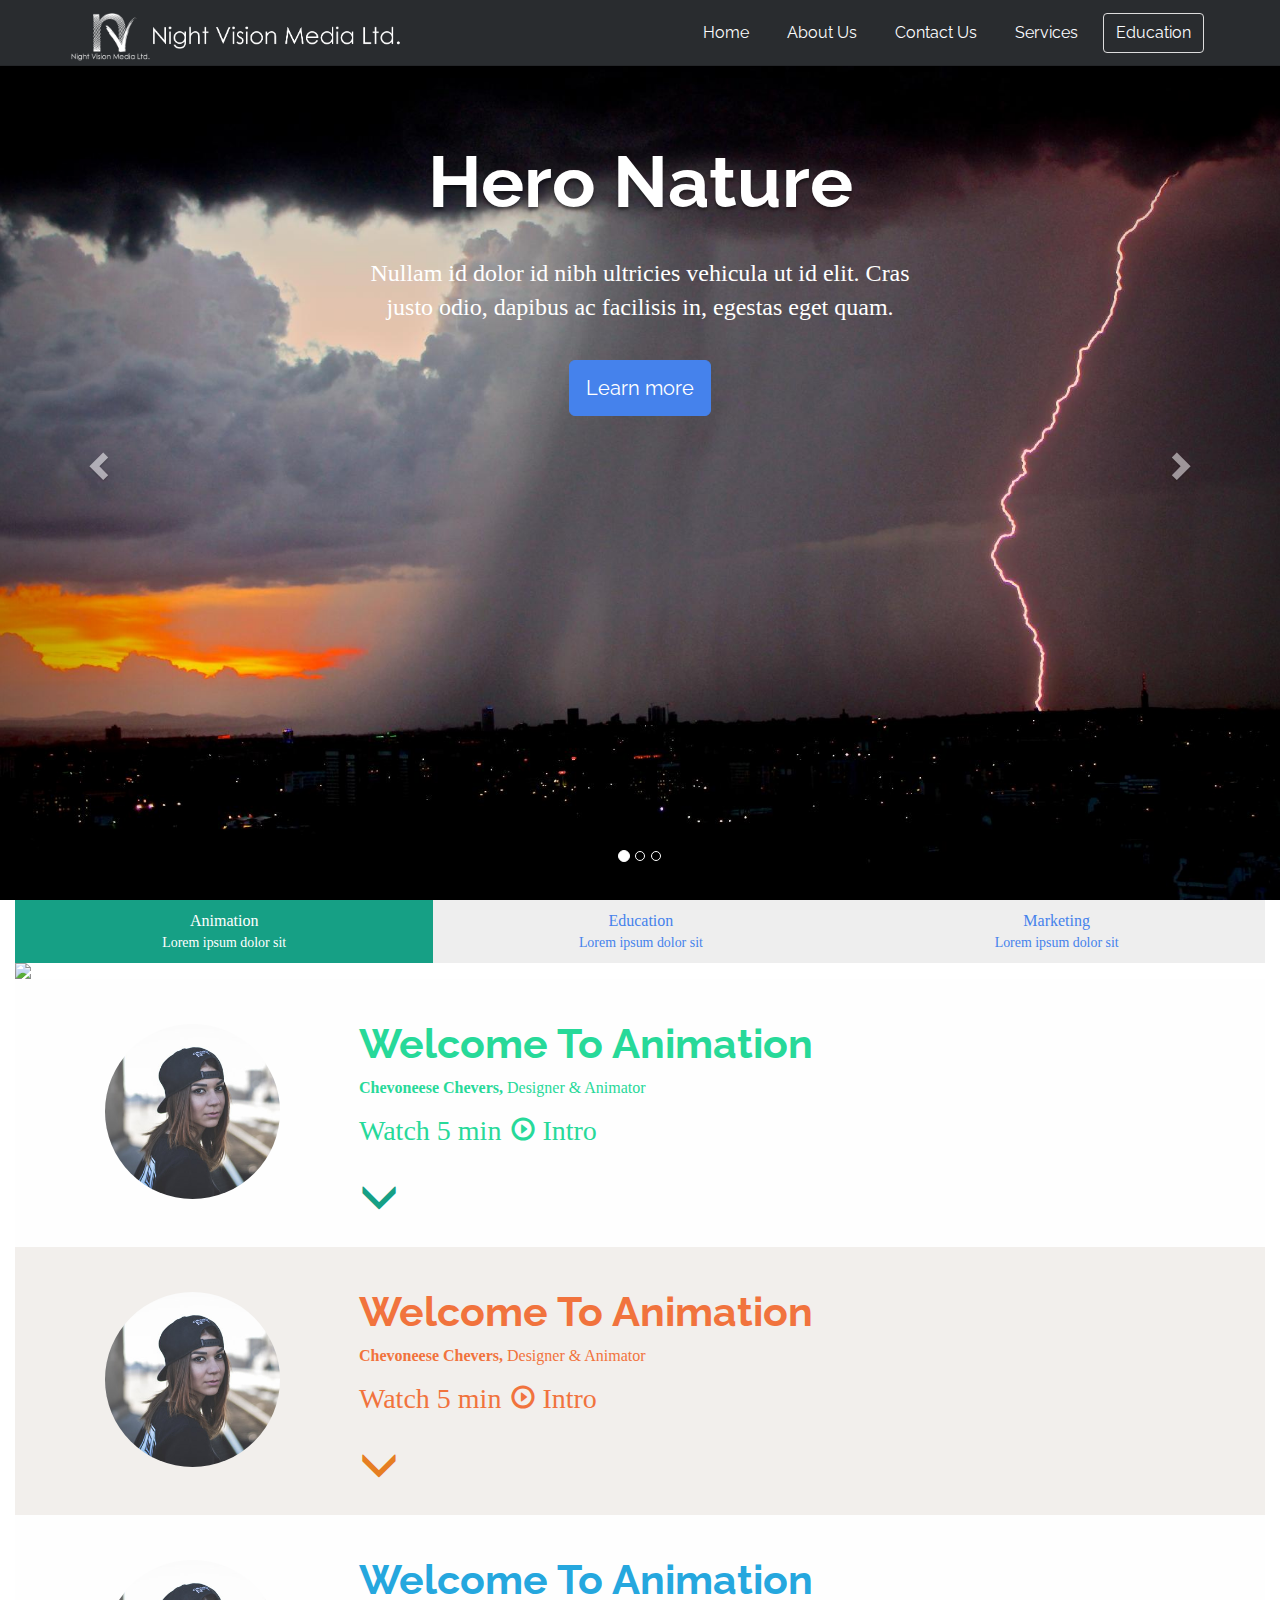
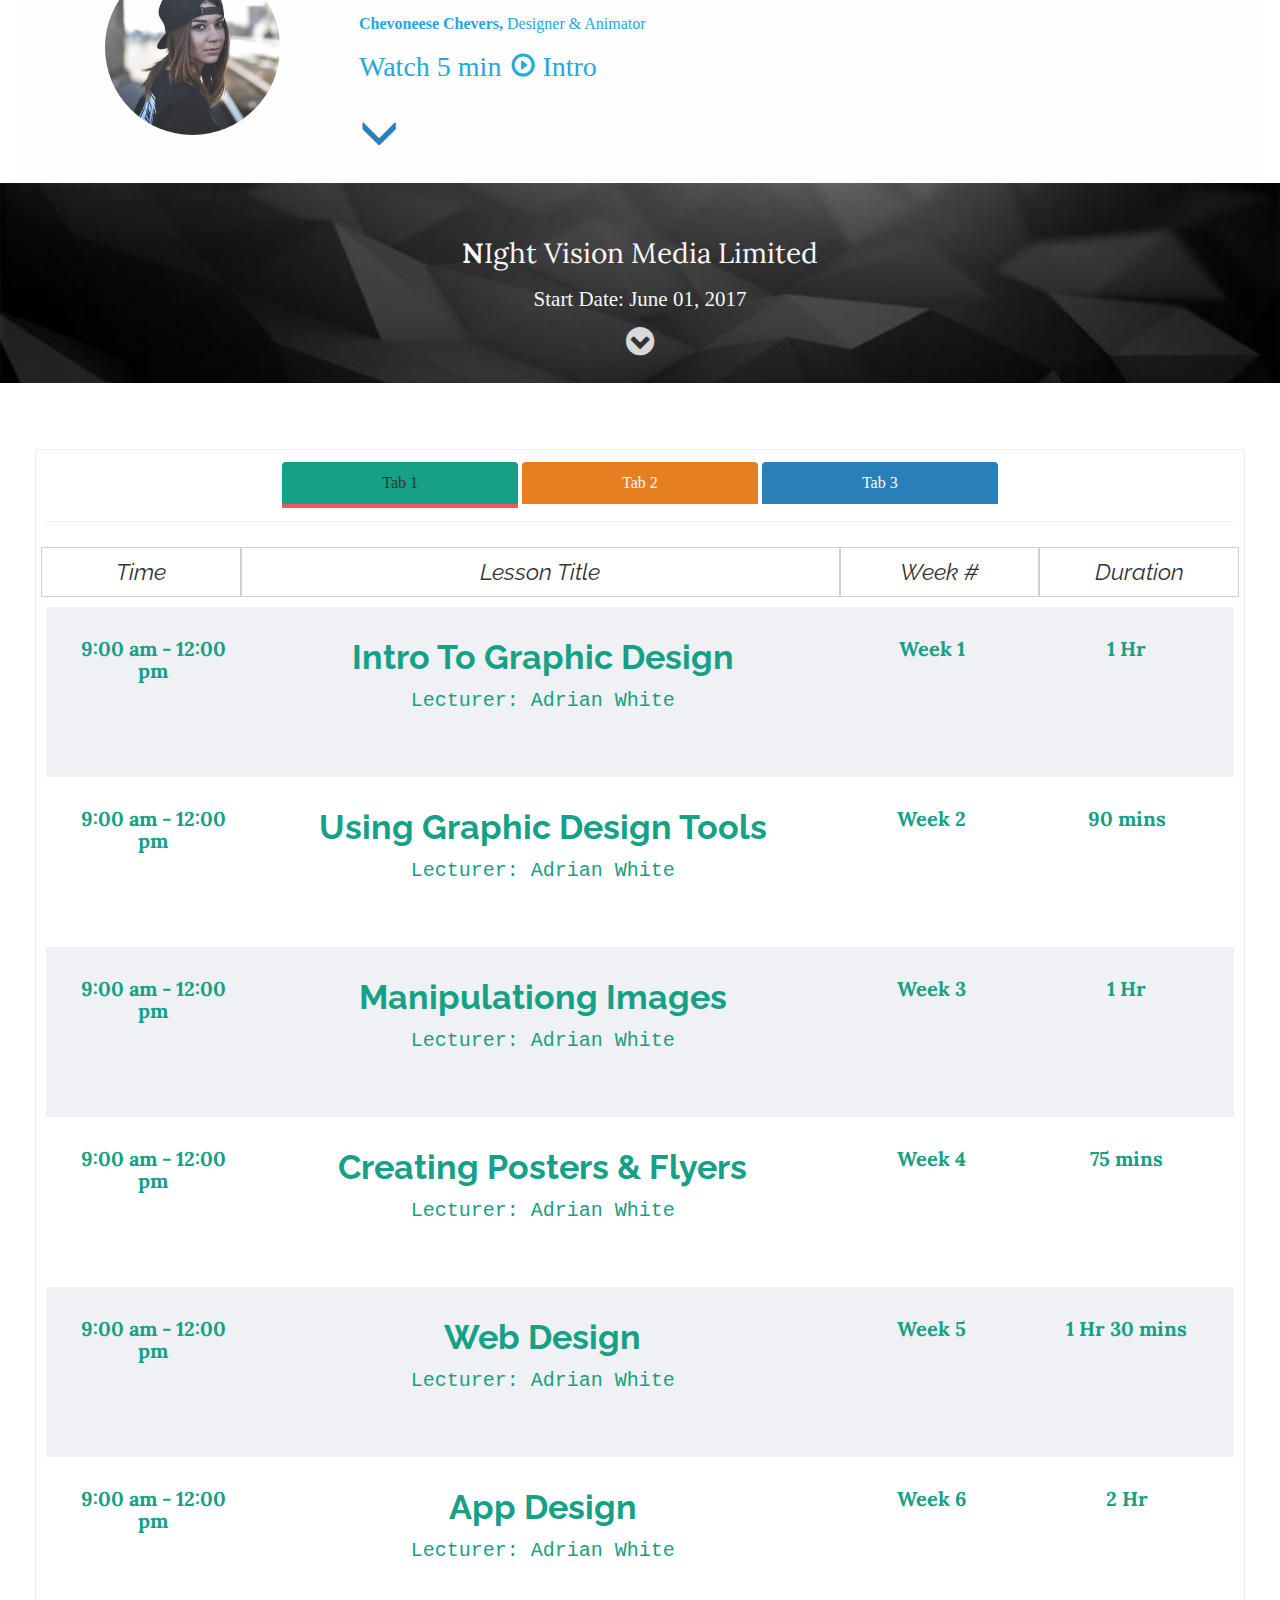
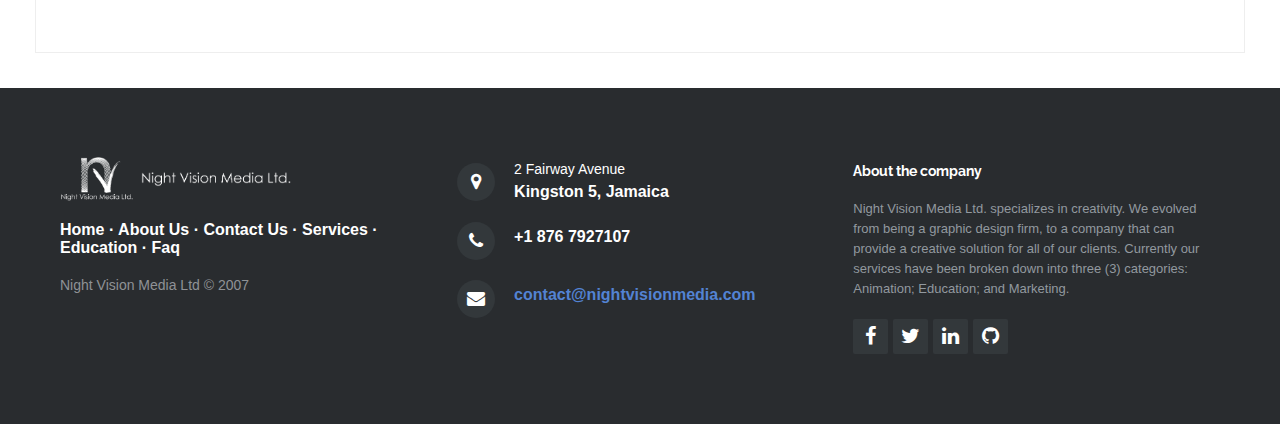
==== education.html @ b78f9aa9 "First git commit" ====
<!DOCTYPE html>
<html>

<head>
    <meta charset="utf-8">
    <meta name="viewport" content="width=device-width, initial-scale=1.0">
    <title>MyNVML</title>
    <link rel="stylesheet" href="assets/bootstrap/css/bootstrap.min.css">
    <link rel="stylesheet" href="https://fonts.googleapis.com/css?family=Raleway:400,700">
    <link rel="stylesheet" href="https://fonts.googleapis.com/css?family=Cookie">
    <link rel="stylesheet" href="https://fonts.googleapis.com/css?family=Lora">
    <link rel="stylesheet" href="assets/fonts/font-awesome.min.css">
    <link rel="stylesheet" href="assets/fonts/ionicons.min.css">
    <link rel="stylesheet" href="assets/css/Article-Dual-Column.css">
    <link rel="stylesheet" href="assets/css/Article-List.css">
    <link rel="stylesheet" href="assets/css/Brands.css">
    <link rel="stylesheet" href="assets/css/Carousel-Hero.css">
    <link rel="stylesheet" href="assets/css/Contact-Form-Clean.css">
    <link rel="stylesheet" href="assets/css/Features-Blue.css">
    <link rel="stylesheet" href="assets/css/Highlight-Phone.css">
    <link rel="stylesheet" href="https://cdnjs.cloudflare.com/ajax/libs/animate.css/3.5.2/animate.min.css">
    <link rel="stylesheet" href="https://cdnjs.cloudflare.com/ajax/libs/aos/2.1.1/aos.css">
    <link rel="stylesheet" href="https://cdnjs.cloudflare.com/ajax/libs/bootstrap-lightbox/0.7.0/bootstrap-lightbox.css">
    <link rel="stylesheet" href="https://cdnjs.cloudflare.com/ajax/libs/lightbox2/2.8.2/css/lightbox.min.css">
    <link rel="stylesheet" href="assets/css/Lightbox-Gallery.css">
    <link rel="stylesheet" href="assets/css/Pretty-Footer.css">
    <link rel="stylesheet" href="assets/css/lower_tabs.css">
    <link rel="stylesheet" href="assets/css/Map-Clean.css">
    <link rel="stylesheet" href="assets/css/Newsletter-Subscription-Form.css">
    <link rel="stylesheet" href="assets/css/Projects-Clean.css">
    <link rel="stylesheet" href="assets/css/Social-Icons.css">
    <link rel="stylesheet" href="assets/css/styles.css">
    <link rel="stylesheet" href="assets/css/tabbed_slider.css">
    <link rel="stylesheet" href="assets/css/tabbed_slider1.css">
    <link rel="stylesheet" href="assets/css/Team-Clean.css">

    <!--
        Added
    -->
    <link rel="shortcut icon" href="favicon.ico" type="image/x-icon">
    <link rel="icon" href="favicon.ico" type="image/x-icon">
    <link rel="stylesheet" type="text/css" href="assets/css/custom.css">

</head>

<body>
    <nav class="navbar navbar-default navbar-fixed-top" style="color:rgb(249,248,248);font-size:16px;background-color:rgb(41,44,47);">
        <div class="container">
            <div class="navbar-header">
                <a class="navbar-brand text-uppercase navbar-link" href="index.html">
                    <img src="assets/img/NV_Logo.png" id="logo">
                    <img class="img-responsive" src="assets/img/Nvml_logo_name.png" id="logo-name" style="display: inline; width: 250px; vertical-align: bottom;">
                </a>
                <button class="navbar-toggle collapsed" data-toggle="collapse" data-target="#navcol-1"><span class="sr-only">Toggle navigation</span><span class="icon-bar"></span><span class="icon-bar"></span><span class="icon-bar"></span></button>
            </div>
            <!--
            <div class="navbar-header"><a class="navbar-brand text-uppercase navbar-link" href="#">Brand<img src="assets/img/NV_Logo.png" id="logo"></a>
                <button class="navbar-toggle collapsed" data-toggle="collapse" data-target="#navcol-1"><span class="sr-only">Toggle navigation</span><span class="icon-bar"></span><span class="icon-bar"></span><span class="icon-bar"></span></button>
            </div>
            -->
            <div class="collapse navbar-collapse" id="navcol-1">
                <ul class="nav navbar-nav navbar-right">
                    <li role="presentation"><a href="index.html" style="color:rgb(251,252,252);">Home </a></li>
                    <li role="presentation"><a href="index.html#aboutus" style="color:rgb(251,252,252);">About Us</a></li>
                    <li role="presentation"><a href="index.html#contact" style="color:rgb(254,254,255);">Contact Us</a></li>
                    <li role="presentation"><a href="services.html" style="color:rgb(252,253,255);">Services </a></li>
                    <li class="active" role="presentation"><a href="education.html" style="color:rgb(252,253,255);">Education </a></li>
                </ul>
            </div>
        </div>
    </nav>
    <div class="fill">
        <div class="carousel slide fill" data-ride="carousel" id="carousel-1">
            <div class="carousel-inner" role="listbox">
                <div class="item active">
                    <div class="jumbotron hero-nature carousel-hero fill">
                        <h1 class="hero-title">Hero Nature</h1>
                        <p class="hero-subtitle">Nullam id dolor id nibh ultricies vehicula ut id elit. Cras justo odio, dapibus ac facilisis in, egestas eget quam.</p>
                        <p><a class="btn btn-primary btn-lg hero-button" role="button" href="#">Learn more</a></p>
                    </div>
                </div>
                <div class="item">
                    <div class="jumbotron hero-photography carousel-hero fill">
                        <h1 class="hero-title">Hero Photography</h1>
                        <p class="hero-subtitle">Nullam id dolor id nibh ultricies vehicula ut id elit. Cras justo odio, dapibus ac facilisis in, egestas eget quam.</p>
                        <p><a class="btn btn-primary btn-lg hero-button" role="button" href="#">Learn more</a></p>
                    </div>
                </div>
                <div class="item">
                    <div class="jumbotron hero-technology carousel-hero fill">
                        <h1 class="hero-title">Hero Technology</h1>
                        <p class="hero-subtitle">Nullam id dolor id nibh ultricies vehicula ut id elit. Cras justo odio, dapibus ac facilisis in, egestas eget quam.</p>
                        <p><a class="btn btn-primary btn-lg hero-button" role="button" href="#">Learn more</a></p>
                    </div>
                </div>
            </div>
            <div class="pull-center"><a class="left carousel-control" href="#carousel-1" role="button" data-slide="prev"><i class="glyphicon glyphicon-chevron-left"></i><span class="sr-only">Previous</span></a><a class="right carousel-control" href="#carousel-1" role="button"
                data-slide="next"><i class="glyphicon glyphicon-chevron-right"></i><span class="sr-only">Next</span></a></div>
            <ol class="carousel-indicators">
                <li data-target="#carousel-1" data-slide-to="0" class="active"></li>
                <li data-target="#carousel-1" data-slide-to="1"></li>
                <li data-target="#carousel-1" data-slide-to="2"></li>
            </ol>
        </div>
    </div>
    <div id="tab-selection" class="fill2">
        <div class="container fill2">
    <div id="myCarousel" class="carousel slide fill2" data-ride="carousel">
        <!-- Wrapper for slides -->
        
        <!-- Nav Pills -->
        <ul class="nav nav-pills nav-justified">
            <li data-target="#myCarousel" data-slide-to="0" class="active"><a href="#">Animation<small>Lorem
                ipsum dolor sit</small></a></li>
            <li data-target="#myCarousel" data-slide-to="1"><a href="#">Education<small>Lorem ipsum
                dolor sit</small></a></li>
            <li data-target="#myCarousel" data-slide-to="2"><a href="#">Marketing<small>Lorem ipsum
                dolor sit</small></a></li>
        </ul>
        <!-- End Nav Pills -->
        
        <div class="carousel-inner">
            <div class="item active">
                <img src="http://placehold.it/1200x400/16a085/ffffff&text=About Us" class="fill2">
                <div class="carousel-caption">
                    <h3>
                    
                        Headline</h3>
                    <p>
                        Lorem ipsum dolor sit amet, consetetur sadipscing elitr, sed diam nonumy eirmod
                        tempor invidunt ut labore et dolore magna aliquyam erat, sed diam voluptua. Lorem
                        ipsum dolor sit amet, consetetur sadipscing elitr.</p>
                </div>
            </div>
            <!-- End Item -->
            <div class="item">
                <img src="http://placehold.it/1200x400/e67e22/ffffff&text=Projects" class="fill2">
                <div class="carousel-caption">
                    <h3>
                        Headline</h3>
                    <p>
                        Lorem ipsum dolor sit amet, consetetur sadipscing elitr, sed diam nonumy eirmod
                        tempor invidunt ut labore et dolore magna aliquyam erat, sed diam voluptua. Lorem
                        ipsum dolor sit amet, consetetur sadipscing elitr.</p>
                </div>
            </div>
            <!-- End Item -->
            <div class="item">
                <img src="http://placehold.it/1200x400/2980b9/ffffff&text=Portfolio" class="fill2">
                <div class="carousel-caption">
                    <h3>
                        Headline</h3>
                    <p>
                        Lorem ipsum dolor sit amet, consetetur sadipscing elitr, sed diam nonumy eirmod
                        tempor invidunt ut labore et dolore magna aliquyam erat, sed diam voluptua. Lorem
                        ipsum dolor sit amet, consetetur sadipscing elitr.</p>
                </div>
            </div>
            <!-- End Item -->
        </div>
        <!-- End Carousel Inner --> 
    </div>
    <!-- End Carousel -->
</div>

    </div>
    <div>
        <div class="container fill2">
            <div id="Courses" class="course-selection" style="background-color:rgb(254,254,254);color:rgb(39,217,153);">
                <div class="container course-display" id="lecturer"><img class="img-circle img-responsive lecturer-img" src="assets/img/2.jpg" id="course-image"></div>
                <div class="container course-info">
                    <h1 class="course-title">Welcome To Animation</h1>
                    <p><strong>Chevoneese Chevers, </strong>Designer &amp; Animator</p>
                    <p id="play" style="font-size:28px;margin:0px;">Watch 5 min <i class="glyphicon glyphicon-play-circle icons"></i> Intro</p>
                    <div id="author_bio_wrap">
                        <p class="text-left more-info">Lorem ipsum dolor sit amet, consectetur adipisicing elit, sed do eiusmod tempor incididunt ut labore et dolore magna aliqua. Ut enim ad minim veniam, quis nostrud exercitation ullamco laboris nisi ut aliquip ex ea commodo consequat.
                            </p>
                    </div><a href="#0" id="author_bio_wrap_toggle"><i class="glyphicon glyphicon-menu-down arrow" id="down-arrow" style="color:#16a085;"></i></a></div>
            </div>
            <div id="Courses" class="course-selection1" style="background-color:rgb(242,239,236);color:rgb(241,115,61);">
                <div class="container course-display" id="lecturer"><img class="img-circle img-responsive lecturer-img" src="assets/img/2.jpg" id="course-image"></div>
                <div class="container course-info">
                    <h1 class="course-title">Welcome To Animation</h1>
                    <p><strong>Chevoneese Chevers, </strong>Designer &amp; Animator</p>
                    <p id="play" style="font-size:28px;margin:0px;">Watch 5 min <i class="glyphicon glyphicon-play-circle icons"></i> Intro</p>
                    <div id="author_bio_wrap1">
                        <p class="text-left more-info">Lorem ipsum dolor sit amet, consectetur adipisicing elit, sed do eiusmod tempor incididunt ut labore et dolore magna aliqua. Ut enim ad minim veniam, quis nostrud exercitation ullamco laboris nisi ut aliquip ex ea commodo consequat.
                            </p>
                    </div><a href="#0" id="author_bio_wrap_toggle"><i class="glyphicon glyphicon-menu-down arrow1" id="down-arrow" style="color:#e67e22;"></i></a></div>
            </div>
            <div id="Courses" class="course-selection2" style="background-color:rgb(254,254,254);color:rgb(37,167,222);">
                <div class="container course-display" id="lecturer"><img class="img-circle img-responsive lecturer-img" src="assets/img/2.jpg" id="course-image"></div>
                <div class="container course-info">
                    <h1 class="course-title">Welcome To Animation</h1>
                    <p><strong>Chevoneese Chevers, </strong>Designer &amp; Animator</p>
                    <p id="play" style="font-size:28px;margin:0px;">Watch 5 min <i class="glyphicon glyphicon-play-circle icons"></i> Intro</p>
                    <div id="author_bio_wrap2">
                        <p class="text-left more-info">Lorem ipsum dolor sit amet, consectetur adipisicing elit, sed do eiusmod tempor incididunt ut labore et dolore magna aliqua. Ut enim ad minim veniam, quis nostrud exercitation ullamco laboris nisi ut aliquip ex ea commodo consequat.
                            </p>
                    </div><a href="#0" id="author_bio_wrap_toggle"><i class="glyphicon glyphicon-menu-down arrow2" id="down-arrow" style="color:#2980b9;"></i></a></div>
            </div>
        </div>
    </div>
    <div class="container nvml" style="background-color:#292c2f;background-image:url(&quot;assets/img/dark oragami.jpg&quot;);background-size:cover;background-repeat:no-repeat;color:#f6f8f9;">
        <p style="padding-top:30px;font-size:28px;font-family:Lora, serif;"><strong>N</strong>Ight Vision Media Limited</p>
        <p style="font-size:21px;">Start Date: June 01, 2017</p><a href="#tab-content"><i class="fa fa-chevron-circle-down" style="font-size:33px;color:rgba(255,255,255,0.82);"></i></a></div>
    <p id="tab-content"> </p>
    <div class="tab-content">
    <div class="row">
		<div class="col-md-12">

			<div class="tabbable-panel">
				<div class="tabbable-line">
					<ul class="nav nav-tabs ">
						<li class="active">
							<a class="animate" href="#tab_default_1" data-toggle="tab">
							Tab 1 </a>
						</li>
						<li>
							<a class="graphic" href="#tab_default_2" data-toggle="tab">
							Tab 2 </a>
						</li>
						<li>
							<a class="web" href="#tab_default_3" data-toggle="tab">
							Tab 3 </a>
						</li>
					</ul>
					<div class="tab-content">
						<div class="tab-pane active" id="tab_default_1">
                            <div class="row titles">
                                <div id="title-blocks" class="col-md-2 col-sm-6">
                                    <h4>Time</h4> 
                                </div>
                                <div id="title-blocks" class="col-md-6 col-sm-6">
                                    <h4>Lesson Title</h4> 
                                </div>
                                <div id="title-blocks" class="col-md-2 col-sm-6">
                                    <h4>Week #</h4> 
                                </div>
                                <div id="title-blocks" class="col-md-2 col-sm-6">
                                    <h4>Duration</h4> 
                                </div>
                            </div>
                            <div class="lb-1">
                                <div class="row lessons-block" style="margin:auto;">
                                    <div id="lessons" class="col-md-2 col-sm-6">
                                        <h4>9:00 am - 12:00 pm</h4> 
                                    </div>
                                    <div id="lessons" class="col-md-6 col-sm-6">
                                        <h2>Intro To Graphic Design</h2>
                                        <p id="leturer">Lecturer: Adrian White</p>
                                    </div>
                                    <div id="lessons" class="col-md-2 col-sm-6">
                                        <h4>Week 1</h4> 
                                    </div>
                                    <div id="lessons" class="col-md-2 col-sm-6">
                                        <h4>1 Hr</h4> 
                                    </div>
                                </div>
                                <div class="row lessons-block1" style="margin:auto;">
                                    <div id="lessons" class="col-md-2 col-sm-6">
                                        <h4>9:00 am - 12:00 pm</h4> 
                                    </div>
                                    <div id="lessons" class="col-md-6 col-sm-6">
                                        <h2>Using Graphic Design Tools</h2>
                                        <p id="leturer">Lecturer: Adrian White</p>
                                    </div>
                                    <div id="lessons" class="col-md-2 col-sm-6">
                                        <h4>Week 2</h4> 
                                    </div>
                                    <div id="lessons" class="col-md-2 col-sm-6">
                                        <h4>90 mins</h4> 
                                    </div>
                                </div>
                                <div class="row lessons-block" style="margin:auto;">
                                    <div id="lessons" class="col-md-2 col-sm-6">
                                        <h4>9:00 am - 12:00 pm</h4> 
                                    </div>
                                    <div id="lessons" class="col-md-6 col-sm-6">
                                        <h2>Manipulationg Images</h2>
                                        <p id="leturer">Lecturer: Adrian White</p>
                                    </div>
                                    <div id="lessons" class="col-md-2 col-sm-6">
                                        <h4>Week 3</h4> 
                                    </div>
                                    <div id="lessons" class="col-md-2 col-sm-6">
                                        <h4>1 Hr</h4> 
                                    </div>
                                </div>
                                <div class="row lessons-block1" style="margin:auto;">
                                    <div id="lessons" class="col-md-2 col-sm-6">
                                        <h4>9:00 am - 12:00 pm</h4> 
                                    </div>
                                    <div id="lessons" class="col-md-6 col-sm-6">
                                        <h2>Creating Posters & Flyers</h2>
                                        <p id="leturer">Lecturer: Adrian White</p>
                                    </div>
                                    <div id="lessons" class="col-md-2 col-sm-6">
                                        <h4>Week 4</h4> 
                                    </div>
                                    <div id="lessons" class="col-md-2 col-sm-6">
                                        <h4>75 mins</h4> 
                                    </div>
                                </div>
                                <div class="row lessons-block" style="margin:auto;">
                                    <div id="lessons" class="col-md-2 col-sm-6">
                                        <h4>9:00 am - 12:00 pm</h4> 
                                    </div>
                                    <div id="lessons" class="col-md-6 col-sm-6">
                                        <h2>Web Design</h2>
                                        <p id="leturer">Lecturer: Adrian White</p>
                                    </div>
                                    <div id="lessons" class="col-md-2 col-sm-6">
                                        <h4>Week 5</h4> 
                                    </div>
                                    <div id="lessons" class="col-md-2 col-sm-6">
                                        <h4>1 Hr 30 mins</h4> 
                                    </div>
                                </div>
                                <div class="row lessons-block1" style="margin:auto;">
                                    <div id="lessons" class="col-md-2 col-sm-6">
                                        <h4>9:00 am - 12:00 pm</h4> 
                                    </div>
                                    <div id="lessons" class="col-md-6 col-sm-6">
                                        <h2>App Design</h2>
                                        <p id="leturer">Lecturer: Adrian White</p>
                                    </div>
                                    <div id="lessons" class="col-md-2 col-sm-6">
                                        <h4>Week 6</h4> 
                                    </div>
                                    <div id="lessons" class="col-md-2 col-sm-6">
                                        <h4>2 Hr</h4> 
                                    </div>
                                </div>
                            </div>
                        </div>
                    <!--*************Tab Selection 2*******************-->
                        
					<div class="tab-pane" id="tab_default_2">
							 <div class="row titles">
                                <div id="title-blocks" class="col-md-2 col-sm-6">
                                    <h4>Time</h4> 
                                </div>
                                <div id="title-blocks" class="col-md-6 col-sm-6">
                                    <h4>Lesson Title</h4> 
                                </div>
                                <div id="title-blocks" class="col-md-2 col-sm-6">
                                    <h4>Week #</h4> 
                                </div>
                                <div id="title-blocks" class="col-md-2 col-sm-6">
                                    <h4>Duration</h4> 
                                </div>
                            </div>
                            <div class="lb-2">
                                <div class="row lessons-block" style="margin:auto;">
                                    <div id="lessons" class="col-md-2 col-sm-6">
                                        <h4>9:00 am - 12:00 pm</h4> 
                                    </div>
                                    <div id="lessons" class="col-md-6 col-sm-6">
                                        <h2>Intro To Graphic Design</h2>
                                        <p id="leturer">Lecturer: Adrian White</p>
                                    </div>
                                    <div id="lessons" class="col-md-2 col-sm-6">
                                        <h4>Week 1</h4> 
                                    </div>
                                    <div id="lessons" class="col-md-2 col-sm-6">
                                        <h4>1 Hr</h4> 
                                    </div>
                                </div>
                                <div class="row lessons-block1" style="margin:auto;">
                                    <div id="lessons" class="col-md-2 col-sm-6">
                                        <h4>9:00 am - 12:00 pm</h4> 
                                    </div>
                                    <div id="lessons" class="col-md-6 col-sm-6">
                                        <h2>Using Graphic Design Tools</h2>
                                        <p id="leturer">Lecturer: Adrian White</p>
                                    </div>
                                    <div id="lessons" class="col-md-2 col-sm-6">
                                        <h4>Week 2</h4> 
                                    </div>
                                    <div id="lessons" class="col-md-2 col-sm-6">
                                        <h4>90 mins</h4> 
                                    </div>
                                </div>
                                <div class="row lessons-block" style="margin:auto;">
                                    <div id="lessons" class="col-md-2 col-sm-6">
                                        <h4>9:00 am - 12:00 pm</h4> 
                                    </div>
                                    <div id="lessons" class="col-md-6 col-sm-6">
                                        <h2>Manipulationg Images</h2>
                                        <p id="leturer">Lecturer: Adrian White</p>
                                    </div>
                                    <div id="lessons" class="col-md-2 col-sm-6">
                                        <h4>Week 3</h4> 
                                    </div>
                                    <div id="lessons" class="col-md-2 col-sm-6">
                                        <h4>1 Hr</h4> 
                                    </div>
                                </div>
                                <div class="row lessons-block1" style="margin:auto;">
                                    <div id="lessons" class="col-md-2 col-sm-6">
                                        <h4>9:00 am - 12:00 pm</h4> 
                                    </div>
                                    <div id="lessons" class="col-md-6 col-sm-6">
                                        <h2>Creating Posters & Flyers</h2>
                                        <p id="leturer">Lecturer: Adrian White</p>
                                    </div>
                                    <div id="lessons" class="col-md-2 col-sm-6">
                                        <h4>Week 4</h4> 
                                    </div>
                                    <div id="lessons" class="col-md-2 col-sm-6">
                                        <h4>75 mins</h4> 
                                    </div>
                                </div>
                                <div class="row lessons-block" style="margin:auto;">
                                    <div id="lessons" class="col-md-2 col-sm-6">
                                        <h4>9:00 am - 12:00 pm</h4> 
                                    </div>
                                    <div id="lessons" class="col-md-6 col-sm-6">
                                        <h2>Web Design</h2>
                                        <p id="leturer">Lecturer: Adrian White</p>
                                    </div>
                                    <div id="lessons" class="col-md-2 col-sm-6">
                                        <h4>Week 5</h4> 
                                    </div>
                                    <div id="lessons" class="col-md-2 col-sm-6">
                                        <h4>1 Hr 30 mins</h4> 
                                    </div>
                                </div>
                                <div class="row lessons-block1" style="margin:auto;">
                                    <div id="lessons" class="col-md-2 col-sm-6">
                                        <h4>9:00 am - 12:00 pm</h4> 
                                    </div>
                                    <div id="lessons" class="col-md-6 col-sm-6">
                                        <h2>App Design</h2>
                                        <p id="leturer">Lecturer: Adrian White</p>
                                    </div>
                                    <div id="lessons" class="col-md-2 col-sm-6">
                                        <h4>Week 6</h4> 
                                    </div>
                                    <div id="lessons" class="col-md-2 col-sm-6">
                                        <h4>2 Hr</h4> 
                                    </div>
                                </div>
                            </div>
                        </div>
                        
                    <!--*************Tab Selection 3*******************-->
                        
					<div class="tab-pane" id="tab_default_3">
							 <div class="row titles">
                                <div id="title-blocks" class="col-md-2 col-sm-6">
                                    <h4>Time</h4> 
                                </div>
                                <div id="title-blocks" class="col-md-6 col-sm-6">
                                    <h4>Lesson Title</h4> 
                                </div>
                                <div id="title-blocks" class="col-md-2 col-sm-6">
                                    <h4>Week #</h4> 
                                </div>
                                <div id="title-blocks" class="col-md-2 col-sm-6">
                                    <h4>Duration</h4> 
                                </div>
                            </div>
                        
                            <div class="lb-3">
                                <div class="row lessons-block" style="margin:auto;">
                                    <div id="lessons" class="col-md-2 col-sm-6">
                                        <h4>9:00 am - 12:00 pm</h4> 
                                    </div>
                                    <div id="lessons" class="col-md-6 col-sm-6">
                                        <h3>Intro To HTML</h3>
                                        <p id="leturer">Lecturer: Adrian White</p>
                                    </div>
                                    <div id="lessons" class="col-md-2 col-sm-6">
                                        <h4>Week 1</h4> 
                                    </div>
                                    <div id="lessons" class="col-md-2 col-sm-6">
                                        <h4>1 Hr</h4> 
                                    </div>
                                </div>
                                <div class="row lessons-block1" style="margin:auto;">
                                    <div id="lessons" class="col-md-2 col-sm-6">
                                        <h4>9:00 am - 12:00 pm</h4> 
                                    </div>
                                    <div id="lessons" class="col-md-6 col-sm-6">
                                        <h3>Intro To CSS</h3>
                                        <p id="leturer">Lecturer: Adrian White</p>
                                    </div>
                                    <div id="lessons" class="col-md-2 col-sm-6">
                                        <h4>Week 2</h4> 
                                    </div>
                                    <div id="lessons" class="col-md-2 col-sm-6">
                                        <h4>90 mins</h4> 
                                    </div>
                                </div>
                                <div class="row lessons-block" style="margin:auto;">
                                    <div id="lessons" class="col-md-2 col-sm-6">
                                        <h4>9:00 am - 12:00 pm</h4> 
                                    </div>
                                    <div id="lessons" class="col-md-6 col-sm-6">
                                        <h3>Know Your Tools</h3>
                                        <p id="leturer">Lecturer: Adrian White</p>
                                    </div>
                                    <div id="lessons" class="col-md-2 col-sm-6">
                                        <h4>Week 3</h4> 
                                    </div>
                                    <div id="lessons" class="col-md-2 col-sm-6">
                                        <h4>1 Hr</h4> 
                                    </div>
                                </div>
                                <div class="row lessons-block1" style="margin:auto;">
                                    <div id="lessons" class="col-md-2 col-sm-6">
                                        <h4>9:00 am - 12:00 pm</h4> 
                                    </div>
                                    <div id="lessons" class="col-md-6 col-sm-6">
                                        <h3>Our First Website</h3>
                                        <p id="leturer">Lecturer: Adrian White</p>
                                    </div>
                                    <div id="lessons" class="col-md-2 col-sm-6">
                                        <h4>Week 4</h4> 
                                    </div>
                                    <div id="lessons" class="col-md-2 col-sm-6">
                                        <h4>75 mins</h4> 
                                    </div>
                                </div>
                                <div class="row lessons-block" style="margin:auto;">
                                    <div id="lessons" class="col-md-2 col-sm-6">
                                        <h4>9:00 am - 12:00 pm</h4> 
                                    </div>
                                    <div id="lessons" class="col-md-6 col-sm-6">
                                        <h3>Web Technologies</h3>
                                        <p id="leturer">Lecturer: Adrian White</p>
                                    </div>
                                    <div id="lessons" class="col-md-2 col-sm-6">
                                        <h4>Week 5</h4> 
                                    </div>
                                    <div id="lessons" class="col-md-2 col-sm-6">
                                        <h4>1 Hr 30 mins</h4> 
                                    </div>
                                </div>
                                <div class="row lessons-block1" style="margin:auto;">
                                    <div id="lessons" class="col-md-2 col-sm-6">
                                        <h4>9:00 am - 12:00 pm</h4> 
                                    </div>
                                    <div id="lessons" class="col-md-6 col-sm-6">
                                        <a href="#"><h3>Deploying & Hostong</h3></a>
                                        <p id="leturer">Lecturer: Adrian White</p>
                                    </div>
                                    <div id="lessons" class="col-md-2 col-sm-6">
                                        <h4>Week 6</h4> 
                                    </div>
                                    <div id="lessons" class="col-md-2 col-sm-6">
                                        <h4>2 Hr</h4> 
                                    </div>
                                </div>
					       </div>
                        </div>
				    </div>
			     </div>
		      </div>
	       </div>
        </div>
</div>
    <footer>
        <div class="row">
            <div class="col-md-4 col-sm-6 footer-navigation internal-links">
                <!--<h3><a href="#">Night Vission<span><img src="assets/img/NV_Logo.png" class="logo"> </span></a></h3> -->
                <h3>
                    <a href="index.html">
                        <!--Night Vission-->
                        <!--
                        <img class="img-responsive" src="assets/img/Nvml_logo_name.png" id="logo-name" style="display: inline; width: 50px; vertical-align: bottom;"> -->
                        <span>
                            <img src="assets/img/NV_Logo.png" class="logo footer-logo">
                        
                        <img class="img-responsive" src="assets/img/Nvml_logo_name.png" id="logo-name" style="display: inline; width: 150px; vertical-align: middle;">
                        </span>
                    </a>
                    </h3>
                
                <p class="links"><a href="index.html">Home</a><strong> · </strong><a href="index.html#aboutus">About Us</a><strong> · </strong><a href="index.html#contact">Contact Us</a><strong> · </strong><a href="services.html">Services </a><strong> · </strong><a href="education.html">Education </a><strong> · </strong><a href="#">Faq </a></p>
                <p
                class="company-name">Night Vision Media Ltd © 2007 </p>
            </div>
            <!--
            <div class="col-md-4 col-sm-6 footer-navigation">
                <h3><a href="#">Night Vission<span><img src="assets/img/NV_Logo.png" class="logo"> </span></a></h3>
                <p class="links"><a href="#">Home</a><strong> · </strong><a href="#">About Us</a><strong> · </strong><a href="#">Contact Us</a><strong> · </strong><a href="#">Services </a><strong> · </strong><a href="#">Education </a><strong> · </strong><a href="#">Faq </a></p>
                <p
                class="company-name">Night Vision Media Ltd © 2017 </p>
            </div>
            -->
            <div class="col-md-4 col-sm-6 footer-contacts">
                <div><span class="fa fa-map-marker footer-contacts-icon"> </span>
                    <p><span class="new-line-span">2 Fairway Avenue</span> Kingston 5, Jamaica</p>
                </div>
                <div><i class="fa fa-phone footer-contacts-icon"></i>
                    <p class="footer-center-info email text-left"> +1 876 7927107</p>
                </div>
                <div><i class="fa fa-envelope footer-contacts-icon"></i>
                    <p> <a href="#" target="_blank">contact@nightvisionmedia.com</a></p>
                </div>
            </div>
            <div class="clearfix visible-sm-block"></div>
            <div class="col-md-4 footer-about">
                <h4>About the company</h4>
                <p>Night Vision Media Ltd. specializes in creativity.  We evolved from being a graphic design firm, to a company that can provide a creative solution for all of our clients.  Currently our services have been broken down into three (3) categories: Animation; Education; and Marketing.
                </p>
                <div class="social-links"><a href="https://www.facebook.com/myNVML"><i class="fa fa-facebook"></i></a><a href="@myNVML"><i class="fa fa-twitter"></i></a><a href="#"><i class="fa fa-linkedin"></i></a><a href="#"><i class="fa fa-github"></i></a></div>
            </div>
        </div>
    </footer>
    <script src="assets/js/jquery.min.js"></script>
    <script src="assets/bootstrap/js/bootstrap.min.js"></script>
    <script src="assets/js/bs-animation.js"></script>
    <script src="https://cdnjs.cloudflare.com/ajax/libs/aos/2.1.1/aos.js"></script>
    <script src="https://cdnjs.cloudflare.com/ajax/libs/bootstrap-lightbox/0.7.0/bootstrap-lightbox.js"></script>
    <script src="https://cdnjs.cloudflare.com/ajax/libs/lightbox2/2.8.2/js/lightbox.min.js"></script>
    <script src="assets/js/tabbed_slider.js"></script>
</body>

</html>
---- assets/css/Article-Dual-Column.css ----
.article-dual-column {
  color:#56585b;
  background-color:#fff;
  font-family:'Lora', serif;
  font-size:14px;
}

.article-dual-column .intro {
  font-size:16px;
  margin:0 auto 30px;
}

.article-dual-column .intro h1 {
  font-size:32px;
  margin-bottom:15px;
  padding-top:20px;
  line-height:1.5;
  color:inherit;
}

.article-dual-column .intro p {
  color:#929292;
  font-size:12px;
}

.article-dual-column .intro p .by {
  font-style:italic;
}

.article-dual-column .intro p .date {
  text-transform:uppercase;
  padding:4px 0 4px 10px;
  margin-left:10px;
  border-left:1px solid #ddd;
}

.article-dual-column .intro p a {
  color:#333;
  text-transform:uppercase;
  padding-left:3px;
}

.article-dual-column .intro img {
  margin-top:40px;
}

.article-dual-column .text p {
  margin-bottom:20px;
  line-height:1.45;
}

@media (min-width:768px) {
  .article-dual-column .text p {
    font-size:16px;
  }
}

.article-dual-column .text h2 {
  margin-top:28px;
  margin-bottom:20px;
  line-height:1.45;
  font-size:16px;
  font-weight:bold;
  color:#333;
}

@media (min-width:768px) {
  .article-dual-column .text h2 {
    font-size:20px;
  }
}

.article-dual-column .text figure {
  text-align:center;
  margin-top:30px;
  margin-bottom:20px;
}

.article-dual-column .text figure img {
  margin-bottom:12px;
  max-width:100%;
}

@media (max-width:767px) {
  .article-dual-column .toc {
    border:1px solid #d3d3d3;
    padding:20px 0 15px;
    margin-bottom:20px;
    border-width:1px 0;
  }
}

.article-dual-column .toc p {
  text-transform:uppercase;
  font-size:12px;
  font-weight:bold;
}

.article-dual-column .toc ul {
  padding-left:20px;
  font-size:13px;
  margin-bottom:0;
}

.article-dual-column .toc li {
  padding:2px 0;
}

.article-dual-column .toc a {
  color:inherit;
}

.container option-slider {
}

.container.option-slider {
  width:100%;
  background-size:cover;
}

#myCarousel {
  width:100%;
}

.fill2 {
  width:100%;
  background-size:cover;
  background-position:center;
}

#myCarousel {
  width:100%;
}
---- assets/css/Article-List.css ----
@media (max-width:767px) {
  .article-list {
    margin-top:5px;
  }
}

.article-list {
  color:#313437;
  background-color:#fff;
}

.article-list p {
  color:#7d8285;
}

.article-list h2 {
  font-weight:bold;
  margin-bottom:40px;
  padding-top:40px;
  color:inherit;
}

@media (max-width:767px) {
  .article-list h2 {
    margin-bottom:25px;
    padding-top:25px;
    font-size:24px;
  }
}

.article-list .intro {
  font-size:16px;
  max-width:500px;
  margin:0 auto;
}

.article-list .intro p {
  margin-bottom:0;
}

.article-list .articles {
  padding-bottom:40px;
}

.article-list .item {
  padding-top:50px;
  min-height:425px;
  text-align:center;
}

.article-list .item .name {
  font-weight:bold;
  font-size:16px;
  margin-top:20px;
  color:inherit;
}

.article-list .item .description {
  font-size:14px;
  margin-top:15px;
  margin-bottom:0;
}

.article-list .item .action {
  font-size:24px;
  width:24px;
  margin:22px auto 0;
  line-height:1;
  display:block;
  color:#4f86c3;
  opacity:0.85;
  transition:opacity 0.2s;
  text-decoration:none;
}

.article-list .item .action:hover {
  opacity:1;
}
---- assets/css/Brands.css ----
.brands {
  color:#313437;
  background-color:#fff;
}

.brands a {
  display:block;
  text-align:center;
  padding:40px 0;
}

@media (max-width:767px) {
  .brands a {
    padding:30px 0;
  }
}

.brands a img {
  display:inline-block;
  margin:10px 20px;
  vertical-align:middle;
}
---- assets/css/Carousel-Hero.css ----
div.jumbotron.carousel-hero {
  color:#fff;
  text-align:center;
  background-size:cover;
  background-position:center;
  padding-top:100px;
  padding-bottom:100px;
  margin-bottom:0;
}

div.jumbotron.hero-nature {
  background-image:url('../../assets/img/hero-background-nature.jpg');
  background-size:cover;
}

div.jumbotron.hero-photography {
  background-image:url('../../assets/img/hero-background-photography.jpg');
}

div.jumbotron.hero-technology {
  background-image:url('../../assets/img/hero-background-technology.jpg');
}

h1.hero-title, h2.hero-title, h3.hero-title {
  text-shadow:0 3px 3px rgba(0,0,0,0.4);
  color:#fff;
}

p.hero-subtitle {
  max-width:600px;
  margin:25px auto;
  padding:10px 15px;
  color:#fff;
}

#carousel-1 {
  height:100%;
  width:100%;
}
---- assets/css/Contact-Form-Clean.css ----
.contact-clean {
  background:#f1f7fc;
  padding:80px 0;
}

@media (max-width:767px) {
  .contact-clean {
    padding:20px 0;
  }
}

.contact-clean form {
  max-width:600px;
  width:90%;
  margin:0 auto;
  background-color:#ffffff;
  padding:27px;
  border-radius:4px;
  color:#505e6c;
  box-shadow:1px 1px 5px rgba(0,0,0,0.1);
}

@media (max-width:767px) {
  .contact-clean form {
    padding:30px;
  }
}

.contact-clean h2 {
  margin-top:5px;
  font-weight:bold;
  font-size:28px;
  margin-bottom:36px;
  color:inherit;
}

.contact-clean .form-group:last-child {
  margin-bottom:5px;
}

.contact-clean form .form-control {
  background:#fff;
  border:1px solid #d4d4d4;
  border-radius:2px;
  box-shadow:1px 1px 1px rgba(0,0,0,0.05);
  outline:none;
  color:inherit;
  padding-left:12px;
  height:42px;
}

.contact-clean form .form-control:focus {
  border:1px solid #b2b2b2;
}

.contact-clean form textarea.form-control {
  min-height:100px;
  max-height:260px;
  padding-top:10px;
  resize:vertical;
}

.contact-clean form .form-control-feedback {
  height:42px;
  line-height:42px;
}

.contact-clean form .help-block {
  margin-top:8px;
  font-size:13px;
}

.contact-clean form .btn {
  padding:16px 32px;
  border:none;
  background:none;
  box-shadow:none;
  text-shadow:none;
  opacity:0.9;
  text-transform:uppercase;
  font-weight:bold;
  font-size:13px;
  letter-spacing:0.4px;
  line-height:1;
  outline:none !important;
}

.contact-clean form .btn:hover {
  opacity:1;
}

.contact-clean form .btn:active {
  transform:translateY(1px);
}

.contact-clean form .btn-primary {
  background-color:#055ada !important;
  margin-top:15px;
  color:#fff;
}
---- assets/css/Features-Blue.css ----
.features-blue {
  color:#fff;

  /*background:linear-gradient(135deg, #5f72bc, #21a9af);*/
  background-color:#2db0fe ;/*#184e8e;*/
  padding-bottom:38px;
}

@media (max-width:767px) {
  .features-blue {
    padding-bottom:10px;
  }
}

.features-blue p {
  color:rgba(255,255,255,0.6);
}

.features-blue h2 {
  font-weight:bold;
  margin-bottom:40px;
  padding-top:40px;
  color:inherit;
}

@media (max-width:767px) {
  .features-blue h2 {
    margin-bottom:25px;
    padding-top:25px;
    font-size:24px;
  }
}

.features-blue .intro {
  font-size:16px;
  max-width:500px;
  margin:0 auto 60px;
}

@media (max-width:767px) {
  .features-blue .intro {
    margin-bottom:40px;
  }
}

.features-blue .item {
  min-height:100px;
  /*
  padding-left:80px;
  */
  margin-bottom:40px;
}

@media (max-width:767px) {
  .features-blue .item {
    min-height:0;
  }
}

.features-blue .item .name {
  font-size:20px;
  font-weight:bold;
  margin-top:0;
  margin-bottom:20px;
  color:inherit;
}

.features-blue .item .description {
  font-size:15px;
  margin-bottom:0;
}

.features-blue .item .icon {
  font-size:40px;
  color:#ffcc1e;
  /*
  float:left;
  margin-left:-65px;
  -Howard*/
}
---- assets/css/Highlight-Phone.css ----
.highlight-phone {
  color:#313437;
  background-color:#cee2eb;
  padding:50px 0 55px;
  overflow:hidden;
}

@media (max-width:767px) {
  .highlight-phone {
    text-align:center;
    margin-top:-26px;
  }
}

.highlight-phone p {
  color:#7d8285;
}

.highlight-phone h2 {
  font-weight:bold;
  margin-bottom:35px;
  line-height:1.5;
  padding-top:0;
  margin-top:0;
  color:inherit;
}

.highlight-phone .intro {
  font-size:18px;
  max-width:500px;
  line-height:1.5;
}

@media (max-width:767px) {
  .highlight-phone .intro {
    max-width:none;
  }
}

.highlight-phone .intro p {
  margin-bottom:35px;
}

.highlight-phone .intro .btn {
  padding:16px 32px;
  border:none;
  background:none;
  box-shadow:none;
  text-shadow:none;
  opacity:0.9;
  text-transform:uppercase;
  font-weight:bold;
  font-size:13px;
  letter-spacing:0.4px;
  line-height:1;
}

.highlight-phone .intro .btn:hover {
  opacity:1;
}

.highlight-phone .intro .btn:active {
  transform:translateY(1px);
}

.highlight-phone .intro .btn-primary {
  background-color:#055ada;
  color:#fff;
}

.highlight-phone .iphone-mockup {
  position:relative;
  max-width:260px;
  margin-top:-30px;
  margin-bottom:-230px;
  transform:rotate(-15deg);
}

.highlight-phone .iphone-mockup img.device {
  width:100%;
  height:auto;
}

.highlight-phone .iphone-mockup .screen {
  position:absolute;
  width:88%;
  height:77%;
  top:12%;
  border-radius:2px;
  left:6%;
  border:1px solid #444;
  background-color:#aaa;
  overflow:hidden;
  background:url(../../assets/img/screen-content-iphone-6.jpg);
  background-size:cover;
  background-position:center;
}

.highlight-phone .iphone-mockup .screen:before {
  content:'';
  background-color:#fff;
  position:absolute;
  width:70%;
  height:140%;
  top:-12%;
  right:-60%;
  transform:rotate(-19deg);
  opacity:0.2;
}
---- assets/css/Pretty-Footer.css ----
footer {
  background-color:#292c2f;
  box-shadow:0 1px 1px 0 rgba(0, 0, 0, 0.12);
  box-sizing:border-box;
  width:100%;
  text-align:left;
  font:bold 16px sans-serif;
  padding:55px 50px;
  bottom:0;
  color:#fff;
}

.footer-navigation h3 {
  margin:0;
  font:normal 36px Cookie, cursive;
  margin-bottom:20px;
  color:#fff;
}

.footer-navigation h3 a {
  text-decoration:none;
  color:#fff;
}

.footer-navigation h3 span {
  color:#5383d3;
}

.footer-navigation p.links a {
  color:#fff;
  text-decoration:none;
}

.footer-navigation p.company-name {
  color:#8f9296;
  font-size:14px;
  font-weight:normal;
  margin-top:20px;
}

@media (max-width:767px) {
  .footer-contacts {
    margin:30px 0;
  }
}

.footer-contacts p {
  display:inline-block;
  color:#ffffff;
  vertical-align:middle;
}

.footer-contacts p a {
  color:#5383d3;
  text-decoration:none;
}

.fa.footer-contacts-icon {
  background-color:#33383b;
  color:#fff;
  font-size:18px;
  width:38px;
  height:38px;
  border-radius:50%;
  text-align:center;
  line-height:38px;
  margin:10px 15px 10px 0;
}

span.new-line-span {
  display:block;
  font-weight:normal;
  display:block;
  font-weight:normal;
  font-size:14px;
  line-height:2;
}

.footer-about h4 {
  display:block;
  color:#fff;
  font-size:14px;
  font-weight:bold;
  margin-bottom:20px;
}

.footer-about p {
  line-height:20px;
  color:#92999f;
  font-size:13px;
  font-weight:normal;
  margin:0;
}

div.social-links {
  margin-top:20px;
  color:#fff;
}

.social-links a {
  display:inline-block;
  width:35px;
  height:35px;
  cursor:pointer;
  background-color:#33383b;
  border-radius:2px;
  font-size:20px;
  color:#ffffff;
  text-align:center;
  line-height:35px;
  margin-right:5px;
  margin-bottom:5px;
}
---- assets/css/lower_tabs.css ----
.tabbable-panel {
  border:1px solid #eee;
  padding:10px;
}

.nav-tabs {
  display:flex;
  justify-content:center;
  flex-direction:row;
  padding-bottom:14px;
}

.tabbable-line > .nav-tabs {
  border:none;
  margin:0;
}

.nav-tabs {
  text-align:center;
}

.tabbable-line > .nav-tabs > li {
  margin:2px;
}

.tabbable-line > .nav-tabs > li > a {
  border:0;
  margin-right:0;
  color:#f7fafc;
}

.tabbable-line > .nav-tabs > li > .animate {
  background-color:#16a085;
  padding-right:100px;
  padding-left:100px;
}

.tabbable-line > .nav-tabs > li > .graphic {
  background-color:#e67e22;
  padding-right:100px;
  padding-left:100px;
}

.tabbable-line > .nav-tabs > li > .web {
  background-color:#2980b9;
  padding-right:100px;
  padding-left:100px;
}

.tabbable-line > .nav-tabs > li > a > i {
  color:#a6a6a6;
}

.tabbable-line > .nav-tabs > li.open, .tabbable-line > .nav-tabs > li:hover {
  border-bottom:4px solid #fbcdcf;
}

.tabbable-line > .nav-tabs > li.open > a, .tabbable-line > .nav-tabs > li:hover > a {
  border:0;
  background:none !important;
  color:#333333;
}

.tabbable-line > .nav-tabs > li.open > a > i, .tabbable-line > .nav-tabs > li:hover > a > i {
  color:#a6a6a6;
}

.tabbable-line > .nav-tabs > li.open .dropdown-menu, .tabbable-line > .nav-tabs > li:hover .dropdown-menu {
  margin-top:0px;
}

.tabbable-line > .nav-tabs > li.active {
  border-bottom:4px solid #f3565d;
  position:relative;
}

.tabbable-line > .nav-tabs > li.active > a {
  border:0;
  color:#333333;
}

.tabbable-line > .nav-tabs > li.active > a > i {
  color:#404040;
}

.tabbable-line > .tab-content {
  margin-top:-3px;
  background-color:#fff;
  border:0;
  border-top:1px solid #eee;
  padding:15px 0;
}

.portlet .tabbable-line > .tab-content {
  padding-bottom:0;
}

.tabbable-line.tabs-below > .nav-tabs > li {
  border-top:4px solid transparent;
}

.tabbable-line.tabs-below > .nav-tabs > li > a {
  margin-top:0;
}

.tabbable-line.tabs-below > .nav-tabs > li:hover {
  border-bottom:0;
  border-top:4px solid #fbcdcf;
}

.tabbable-line.tabs-below > .nav-tabs > li.active {
  margin-bottom:-2px;
  border-bottom:0;
  border-top:4px solid #f3565d;
}

.tabbable-line.tabs-below > .tab-content {
  margin-top:-10px;
  border-top:0;
  border-bottom:1px solid #eee;
  padding-bottom:15px;
}

.tab-content {
  margin:auto;
  padding:25px;
}

#tab-content {
  padding-bottom:20px;
}

.titles h4 {
  font-weight:normal;
  font-style:italic;
  font-size:23px;
}

#title-blocks {
  border:1px solid #d0d0d0;
}

.row {
  padding:10px;
  /*margin:auto;*/
}

#lessons h4 {
  padding-top:10px;
  font-family:'Lora';
}

#lessons p {
  font-family:monospace;
  font-size:x-large;
  /*text-align:left;*/
  /*margin-left:19%;*/
}

.lessons-block {
  background-color:#eff1f4;
  min-height:170px;
  text-align:center;
}

.lessons-block1 {
  background-color:rgba(255,255,255,0.6);
  min-height:170px;
  text-align:center;
}

.lb-1 {
  color:#16a085;
}

.lb-2 {
  color:#e67e22;
}

.lb-3 {
  color:#2980b9;
}
---- assets/css/Map-Clean.css ----
.map-clean {
  color:#313437;
  background-color:#fff;
}

.map-clean p {
  color:#7d8285;
}

.map-clean h2 {
  font-weight:bold;
  margin-bottom:40px;
  padding-top:40px;
  color:inherit;
}

@media (max-width:767px) {
  .map-clean h2 {
    margin-bottom:25px;
    padding-top:25px;
    font-size:24px;
  }
}

.map-clean .intro {
  font-size:16px;
  max-width:500px;
  margin:0 auto 40px;
}

.map-clean iframe {
  background-color:#eee;
}
---- assets/css/Newsletter-Subscription-Form.css ----
.newsletter-subscribe {
  color:#313437;
  background-color:#d2c1c1;
  padding:50px 0;
}

.newsletter-subscribe p {
  color:#7d8285;
  line-height:1.5;
}

.newsletter-subscribe h2 {
  font-size:24px;
  font-weight:bold;
  margin-bottom:25px;
  line-height:1.5;
  padding-top:0;
  margin-top:0;
  color:inherit;
}

.newsletter-subscribe .intro {
  font-size:16px;
  max-width:500px;
  margin:0 auto 25px;
}

.newsletter-subscribe .intro p {
  margin-bottom:35px;
}

.newsletter-subscribe form {
  text-align:center;
}

@media (max-width:1199px) {
  .newsletter-subscribe form .form-control {
    width:390px;
    /*min-width:250px;*/
  }
}

.newsletter-subscribe form .form-control {
  background:#eff1f4;
  border:none;
  border-radius:3px;
  box-shadow:none;
  outline:none;
  color:inherit;
  text-indent:9px;
  height:45px;
  margin-right:10px;
  width:309px;
  /*min-width:250px;*/
}

.newsletter-subscribe form .btn {
  padding:16px 32px;
  border:none;
  background:none;
  box-shadow:none;
  text-shadow:none;
  opacity:0.9;
  text-transform:uppercase;
  font-weight:bold;
  font-size:13px;
  letter-spacing:0.4px;
  line-height:1;
}

.newsletter-subscribe form .btn:hover {
  opacity:1;
}

.newsletter-subscribe form .btn:active {
  transform:translateY(1px);
}

.newsletter-subscribe form .btn-primary {
  background-color:#055ada !important;
  color:#fff;
  outline:none !important;
}
---- assets/css/Projects-Clean.css ----
.projects-clean {
  color:#313437;
  background-color:#fff;
}

.projects-clean p {
  color:#7d8285;
}

.projects-clean h2 {
  font-weight:bold;
  margin-bottom:40px;
  padding-top:40px;
  color:inherit;
}

@media (max-width:767px) {
  .projects-clean h2 {
    margin-bottom:25px;
    padding-top:25px;
    font-size:24px;
  }
}

.projects-clean .intro {
  font-size:16px;
  max-width:500px;
  margin:0 auto;
}

.projects-clean .intro p {
  margin-bottom:0;
}

.projects-clean .projects {
  padding-bottom:40px;
}

.projects-clean .item {
  text-align:center;
  padding-top:50px;
  min-height:425px;
}

.projects-clean .item .name {
  font-weight:bold;
  margin-top:28px;
  margin-bottom:8px;
  color:inherit;
}

.projects-clean .item .description {
  font-size:15px;
  margin-top:15px;
  margin-bottom:0;
}
---- assets/css/Social-Icons.css ----
.social-icons i {
  font-size:36px;
  display:inline-block;
  color:#f0f2f5;
  margin:0 10px;
  width:60px;
  height:60px;
  border:1px solid #c8ced7;
  text-align:center;
  border-radius:50%;
  line-height:60px;
}

.small-icons {
}
---- assets/css/styles.css ----
html, body {
  height:100%;
}

#logo {
  max-height:48px;
  float:left;
  margin-right:-7px;
  display:inline-block;
  margin:auto;
}

.carousel, .item, .active {
  height:100%;
}

.carousel-inner {
  height:100%;
  width:100%;
}

.fill {
  width:100%;
  height:100%;
  background-position:center;
  background-size:cover;
  border-radius:0px;
}

@media all and (transform-3d),(-webkit-transform-3d) {
  .carousel-inner > .item {
    -webkit-transition:-webkit-transform .3s ease-in-out;
    -o-transition:-o-transform .3s ease-in-out;
    transition:transform .3s ease-in-out;
    -webkit-backface-visibility:hidden;
    backface-visibility:hidden;
    -webkit-perspective:1000px;
    perspective:1000px;
  }
}

.site-section {
  padding-bottom:28px;
  text-align:center;
  margin:auto;
}

#who .item i {
  font-size:42px;
  color:rgb(249,215,15);
}

#who .item p {
  font-size:20px;
}

@media (max-width:767px) {
  .row-block {
    margin-bottom:-16px;
    padding-bottom:20px;
  }
}

@media (max-width:991px) {
  .row-block {
    padding-bottom:6px;
    margin-bottom:27px;
  }
}

.row-block {
  margin-top:40px;
  padding-bottom:34px;
  display:flex;
  margin-bottom:56px;
}

.features-blue {
  margin-bottom:70px;
  padding-bottom:60px;
}

#who .item h2 {
  font-weight:normal;
  margin-top:10px;
  margin-bottom:16px;
}

.col-md-4.item {
  padding-top:20px;
  text-align:center;
  margin:auto;
}

.highlight-phone {
  padding-top:80px;
  padding-bottom:50px;
}

.col-sm-8.high-light {
  padding-bottom:14px;
}

#Welcome p {
  max-width:800px;
  font-size:20px;
  margin:0 auto;
  color:rgb(254,252,252);
}

@media (max-width:1199px) {
  .site-section h1 {
    font-size:39px;
  }
}

.site-section h1 {
  font-weight:normal;
  padding-bottom:26px;
  margin-top:50px;
}

@media (max-width:991px) {
  #Title {
    text-align:center;
    color:white;
    padding-top:2px;
  }
}

#Title {
  text-align:center;
  color:white;
}

@media (max-width:991px) {
  .anim-article {
    /*margin-left:43px;*/
    text-align:center;
    color:white;
    margin-right:84px;
    padding-top:32px;
  }
}

.anim-article {
  /*margin-left:-7px;*/
  text-align:center;
  color:white;
}

@media (max-width:991px) {
  .text-left {
    text-align:center;
  }
}

.animation {
  width:100%;
  margin-top:53px;
  padding:40px;
  background-color:red;
}

#anim-paragraph {
  padding-top:20px;
  text-align:left;
  font-size:19px;
}

.content-section-a {
  padding:15px 0;
  display:block;
}

.row {
  margin-right:-15px;
  margin-left:-15px;

  /*Added*/
  text-align: center;
}

@media (max-width:767px) {
  .welcome-service {
    padding-bottom:10px;
  }
}

.welcome-service {
  background-color:rgb(146,7,90);
  color:rgb(255,255,255);
  margin:auto;
  display:flex;
}

.col-md-8.bg-info {
  margin-left:78px;
}

.article {
  margin-right:auto;
  text-align:center;
  margin-right:auto;
}

@media (max-width:767px) {
  .img-responsive.thumb {
    padding-top:10px;
  }
}

.navbar-default {
  background-color:#ffffff;
  border-color:rgba(0,0,0,0.117647);
}

.container.subscriber {
  padding:25px;
}

.modal-body {
  position:relative;
  padding:20px;
  text-align:center;
  margin:auto;
}

.anim-modal {
  position:relative;
  padding:10px;
  text-align:center;
  margin:auto;
  width:100%;
}

.modal-image {
  margin:auto;
  height:auto;
  width:auto;
  max-width:400px;
  max-height:400px;
}

.logo {
  max-height:44px;
  display:inline-block;
  margin:auto;
  padding-left:16px;
}

.social-icons {
  color:#313437;
  text-align:center;
  padding:56px 0;
  padding-bottom:60px;
}

@media (max-width:767px) {
  .social-icons {
    padding:50px 0;
  }
}

.attraction {
  background:url(../../assets/img/origami.jpg) no-repeat;
  background-size:cover;
  padding:40px;
  text-align:center;
  color:white;
  width:100%;
}

#add {
  font-size:61px;
}

@media (max-width:767px) {
  #add {
    font-size:35px;
  }
}

.attraction p {
  font-size:31px;
}

@media (max-width:767px) {
  .attraction p {
    font-size:20px;
  }
}

@media (max-width:767px) {
  .small-icons {
    font-size:24px;
    margin:0 -6px;
  }
}

.course-selection {
  padding:20px;
  width:100%;
  background-color:#d9b79a;
  float:left;
}

.course-selection2 {
  padding:20px;
  width:100%;
  background-color:#d9b79a;
  float:left;
}

.course-selection1 {
  padding:20px;
  width:100%;
  background-color:#ded7d1;
  float:left;
}

@media (max-width:767px) {
  #course-image {
    margin-top:0px;
    margin:auto;
  }
}

@media (max-width:991px) {
  #course-image {
    height:180px;
    width:180px;
  }
}

.lecturer-img {
  margin-top:25px;
  margin-bottom:25px;
}

@media (max-width:767px) {
  .container.course-display {
    margin:auto;
    height:200px;
  }
}

@media (max-width:991px) {
  .container.course-display {
    margin:auto;
    width:195px;
    height:190px;
  }
}

.container.course-display {
  float:left;
  margin-top:24px;
  width:205px;
  margin:auto;
  margin-left:55px;
}

.course-display h1 {
  text-align:center;
  /*width:106%;*/
}

.course-display p {
  text-align:center;
  font-size:20px;
  padding-top:7px;
}

.icons {
  font-size:24px;
  margin-left:3px;
}

.glyphicon.glyphicon-menu-down.icons {
  font-size:49px;
  margin-right:410px;
  padding-top:34px;
}

.container.course-info {
  /*float:right;*/
  width:780px;
  margin-right:121px;
}

@media (max-width:767px) {
  .container.course-info {
    width:244px;
    margin:auto;
  }
}

@media (max-width:991px) {
  .container.course-info {
    text-align:center;
    margin:auto;
    /*width:700px;*/
    /*margin-left:0px;*/
  }
}

@media (max-width:991px) {
  #down-arrow {
    margin:auto;
  }
}

#down-arrow {
  font-size:40px;
  margin-top:25px;
}

@media (max-width:991px) {
  .course-title {
    font-size:33px;
    font-weight:normal;
  }
}

#author_bio_wrap2 {
  margin-top:30px;
  margin-bottom:30px;
  width:auto;
  display:none;
}

#author_bio_wrap1 {
  margin-top:30px;
  margin-bottom:30px;
  width:auto;
  display:none;
}

#author_bio_wrap {
  margin-top:30px;
  margin-bottom:30px;
  width:auto;
  display:none;
}

@media (max-width:991px) {
  .more-info {
    text-align:center;
  }
}

#author_bio_wrap_toggle {
  line-height:35px;
  text-align:center;
  color:rgb(255,255,255);
}

#author_bio_wrap_toggle:hover {
  color:#663200;
}

.container.nvml {
  width:100%;
  text-align:center;
  height:200px;
  padding:20px;
  background-color:grey;
}
---- assets/css/tabbed_slider.css ----
#myCarousel .nav a small {
  display:block;
}

#myCarousel .nav {
  background:#eee;
}

.nav-justified > li > a {
  border-radius:0px;
}

.nav-pills > li[data-slide-to="0"].active a {
  background-color:#16a085;
}
---- assets/css/tabbed_slider1.css ----
body {
  padding-top:20px;
}

#myCarousel .nav a small {
  display:block;
}

#myCarousel .nav {
  background:#eee;
}

.nav-justified > li > a {
  border-radius:0px;
}

.nav-pills > li[data-slide-to="0"].active a {
  background-color:#16a085;
}

.nav-pills > li[data-slide-to="1"].active a {
  background-color:#e67e22;
}

.nav-pills > li[data-slide-to="2"].active a {
  background-color:#2980b9;
}

.nav-pills > li[data-slide-to="3"].active a {
  background-color:#8e44ad;
}
---- assets/css/Team-Clean.css ----
.team-clean {
  color:#f7fafc;
  background-color:#fff;
}

.team-clean p {
  color:#f6f8f9;
  font-size:18px;
}

.team-clean h2 {
  font-weight:bold;
  margin-bottom:40px;
  padding-top:40px;
  color:inherit;
}

@media (max-width:767px) {
  .team-clean h2 {
    margin-bottom:25px;
    padding-top:25px;
    font-size:24px;
  }
}

.team-clean .intro {
  font-size:16px;
  max-width:500px;
  margin:0 auto;
}

.team-clean .intro p {
  margin-bottom:0;
  padding-bottom:20px;
}

.team-clean .people {
  padding-bottom:100px;
}

.team-clean .item {
  text-align:center;
  padding-top:50px;
}

.team-clean .item .name {
  font-weight:bold;
  margin-top:28px;
  margin-bottom:8px;
  color:inherit;
}

.team-clean .item .title {
  text-transform:uppercase;
  font-weight:bold;
  color:#d0d0d0;
  letter-spacing:2px;
  font-size:13px;
}

.team-clean .item .description {
  font-size:18px;
  margin-top:15px;
  margin-bottom:20px;
}

.team-clean .item img {
  max-width:160px;
}

.team-clean .social {
  font-size:18px;
  color:#a2a8ae;
}

.team-clean .social a {
  color:white;
  font-size:23px;
  margin:0 10px;
  display:inline-block;
  opacity:0.7;
}

.team-clean .social a:hover {
  opacity:1;
}

.attactio h1 p {
}
---- assets/css/custom.css ----
/*
*
*SERVICES*/
.services-content a
{
	color: #fff;
	text-decoration: none;
}

/*FOOTER*/
.internal-links,.footer-contacts,.footer-about
{
	text-align: left;
}
.footer-logo
{
	padding: 0;
}

/**/
.brands
{
	text-align: center;
}
.brands > a
{
	display: inline-block;
}

/**/
.social-icons a
{
	display: inline-block;
}
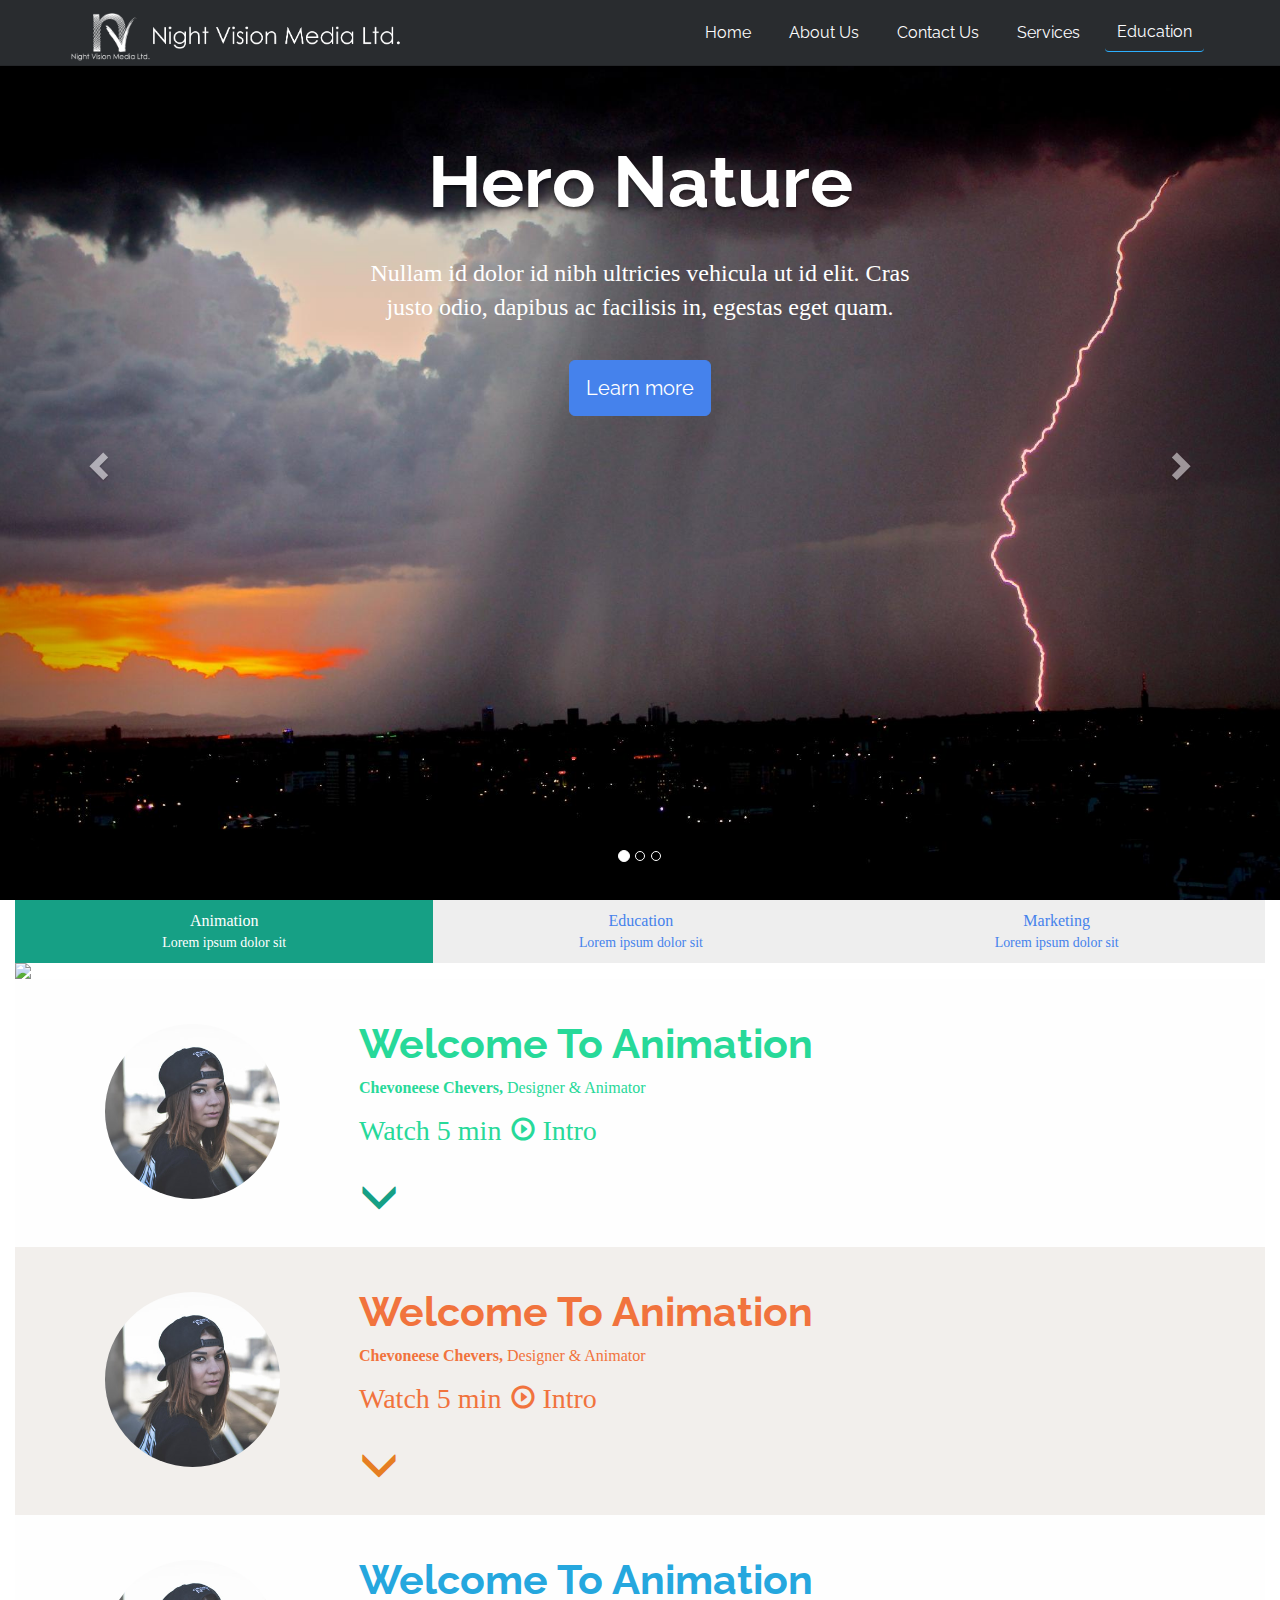
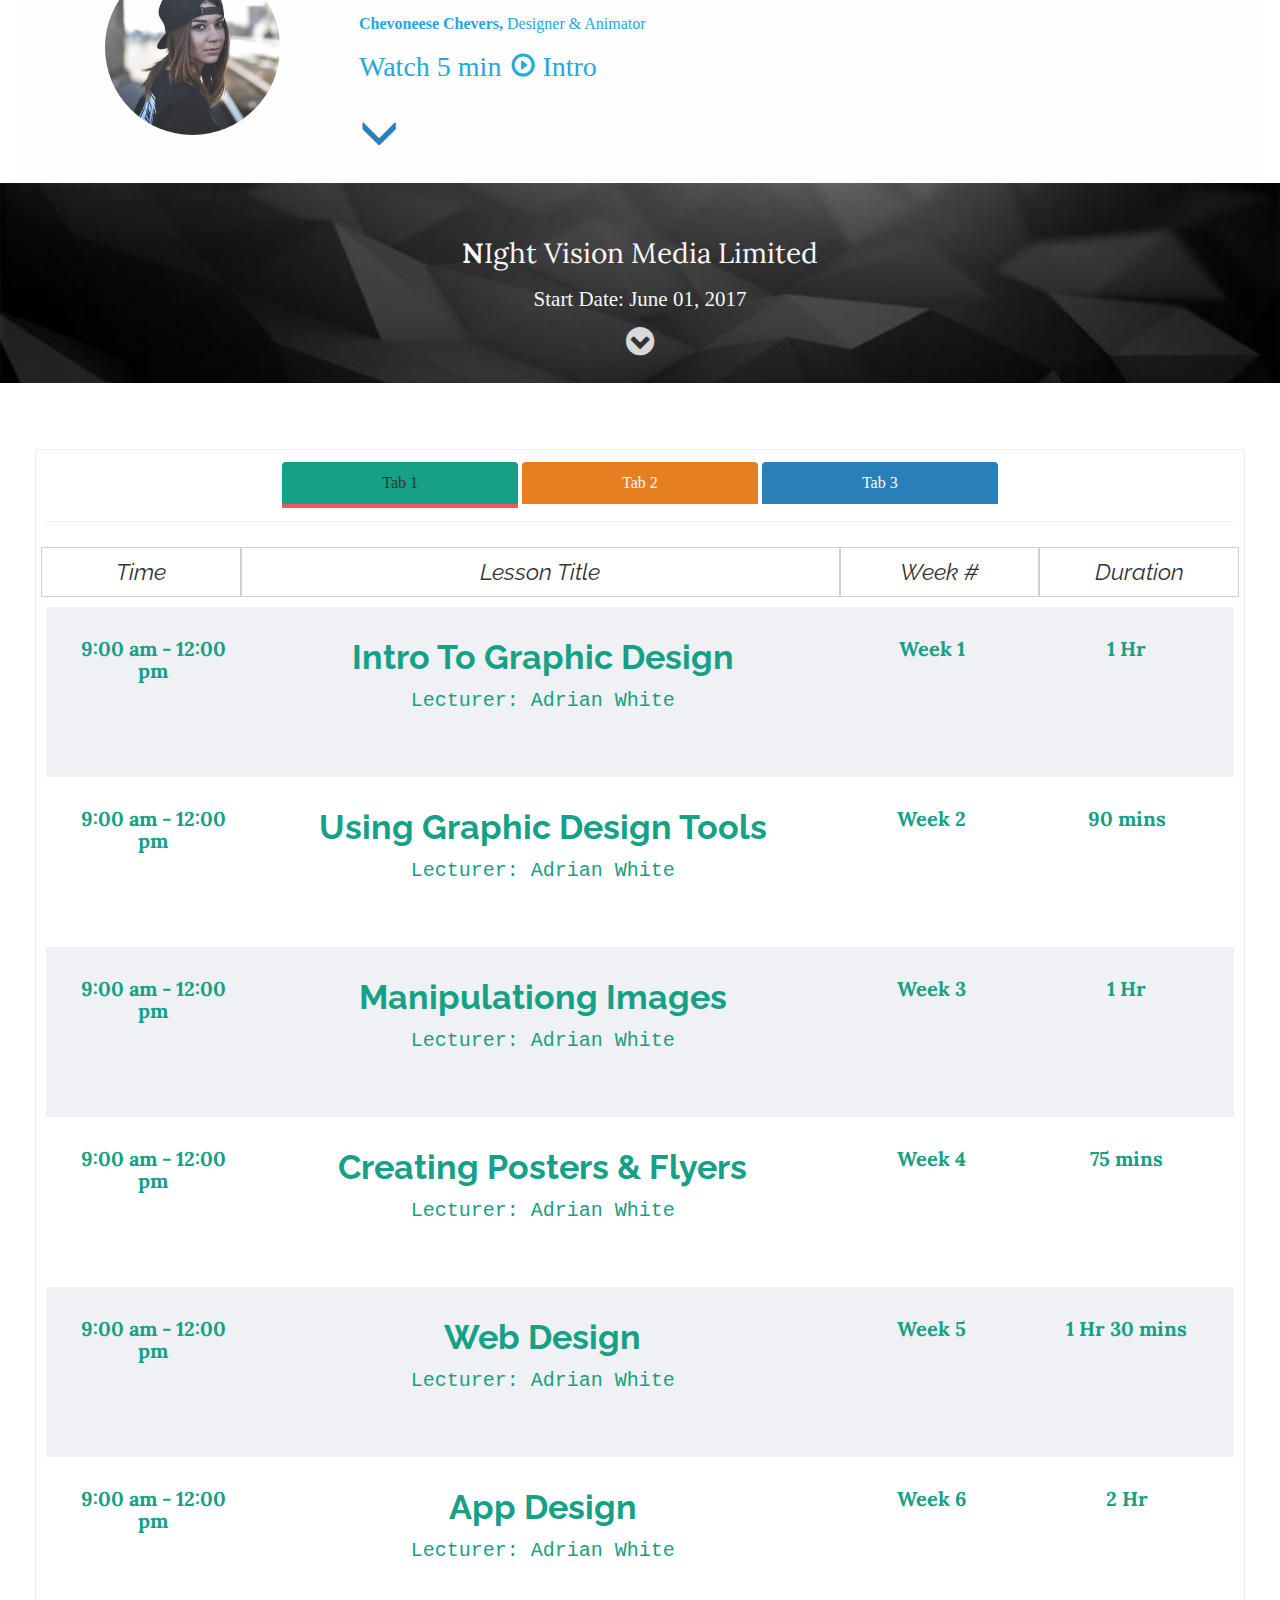
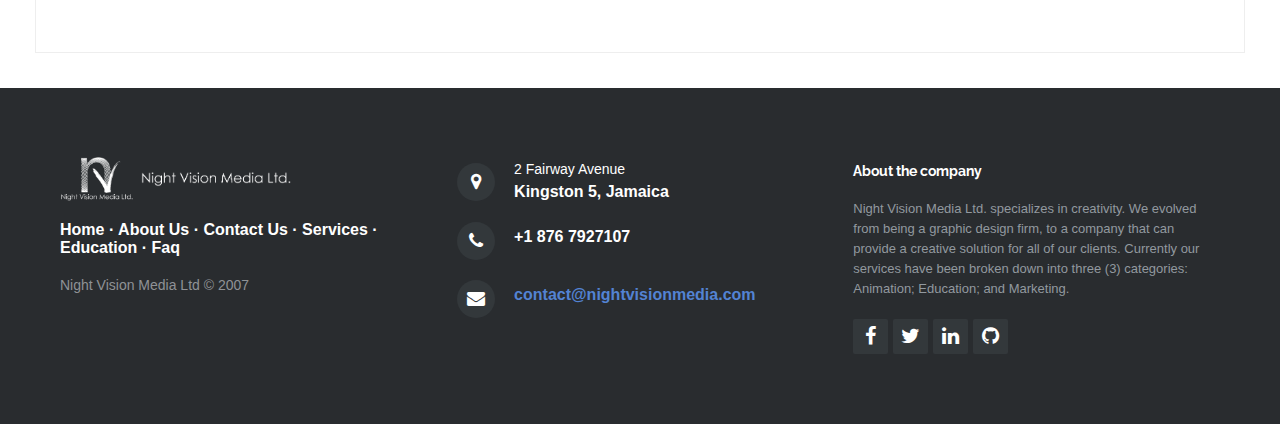
==== commit b29faa74: "Added Events form" ====
--- a/education.html
+++ b/education.html
@@ -618,6 +618,7 @@
     <script src="https://cdnjs.cloudflare.com/ajax/libs/bootstrap-lightbox/0.7.0/bootstrap-lightbox.js"></script>
     <script src="https://cdnjs.cloudflare.com/ajax/libs/lightbox2/2.8.2/js/lightbox.min.js"></script>
     <script src="assets/js/tabbed_slider.js"></script>
+    <script type="text/javascript" async="async" defer="defer" data-cfasync="false" src="https://mylivechat.com/chatinline.aspx?hccid=62925783"></script>
 </body>
 
 </html>--- a/assets/css/custom.css
+++ b/assets/css/custom.css
@@ -1,11 +1,40 @@
+/********************
+*		NAV
+*********************/
+
+.navbar-nav>.active a,.navbar-nav>.active a:hover, .navbar-nav> li a:hover
+{
+	border:none;
+	border-bottom: 1px solid #2db0fe;
+}
+
+
 
 /*
 *
 *SERVICES*/
+#topSec
+{
+	/*height: 5px;*/
+}
 .services-content a
 {
 	color: #fff;
 	text-decoration: none;
+}
+.features-blue .item .description {
+    font-size: 20px;
+}
+.features-blue .item .name {
+    font-size: 30px;
+}
+.item a
+{
+	text-decoration: none;
+}
+.events-button
+{
+	margin-top: .5em;
 }
 
 /*FOOTER*/
@@ -32,4 +61,119 @@
 .social-icons a
 {
 	display: inline-block;
+}
+
+/*******************************
+*			FORM CSS
+********************************/
+form {
+  background: #fff;
+  /*padding: 4em 4em 2em;*/
+  padding: 1em;
+  max-width: 400px;
+  /*margin: 50px auto 0*/;
+  margin: 90px auto 0;
+  box-shadow: 0 0 1em #222;
+  border-radius: 2px;
+}
+form h2 {
+  margin: 0 0 50px 0;
+  padding: 10px;
+  text-align: center;
+  font-size: 30px;
+  color: #666666;
+  border-bottom: solid 1px #e5e5e5;
+}
+form p {
+  /*margin: 0 0 3em 0;*/
+  margin: 0 0 1em 0;
+  position: relative;
+}
+form input {
+  display: block;
+  box-sizing: border-box;
+  width: 100%;
+  outline: none;
+  margin: 0;
+}
+form input[type="text"],
+form input[type="password"] {
+  background: #fff;
+  border: 1px solid #dbdbdb;
+  /*font-size: 1.6em;*/
+  /*padding: .8em .5em;*/
+  font-size: 1em;
+  padding:.6em .2em;
+  border-radius: 2px;
+}
+form input[type="text"]:focus,
+form input[type="password"]:focus {
+  background: #fff;
+}
+form span {
+  display: block;
+  background: #F9A5A5;
+  padding: 2px 5px;
+  color: #666;
+}
+form input[type="submit"] {
+  background: rgba(148, 186, 101, 0.7);
+  box-shadow: 0 3px 0 0 rgba(123, 163, 73, 0.7);
+  border-radius: 2px;
+  border: none;
+  color: #fff;
+  cursor: pointer;
+  display: block;
+  font-size: 2em;
+  line-height: 1.6em;
+  /*margin: 2em 0 0;*/
+  outline: none;
+  padding: .8em 0;
+  text-shadow: 0 1px #68B25B;
+}
+form input[type="submit"]:hover {
+  background: #94af65;
+  text-shadow: 0 1px 3px rgba(70, 93, 41, 0.7);
+}
+form label {
+  position: absolute;
+  left: 8px;
+  top: 12px;
+  color: #999;
+  font-size: 16px;
+  display: inline-block;
+  padding: 4px 10px;
+  font-weight: 400;
+  background-color: rgba(255, 255, 255, 0);
+  -moz-transition: color 0.3s, top 0.3s, background-color 0.8s;
+  -o-transition: color 0.3s, top 0.3s, background-color 0.8s;
+  -webkit-transition: color 0.3s, top 0.3s, background-color 0.8s;
+  transition: color 0.3s, top 0.3s, background-color 0.8s;
+}
+form label.floatLabel {
+  top: -11px;
+  background-color: rgba(255, 255, 255, 0.8);
+  font-size: 14px;
+}
+
+.frm-overlay
+{
+	position: absolute;
+	width: 100%;
+	height:100%;
+	background: rgba(0, 0, 0, 0.5);
+	z-index: 1;
+}
+.frm-body h2
+{
+	font-size: 14px;
+}
+.form-container
+{
+	/*
+	position: absolute;
+	z-index: 2;
+	margin: auto;
+	left
+	*/
 }